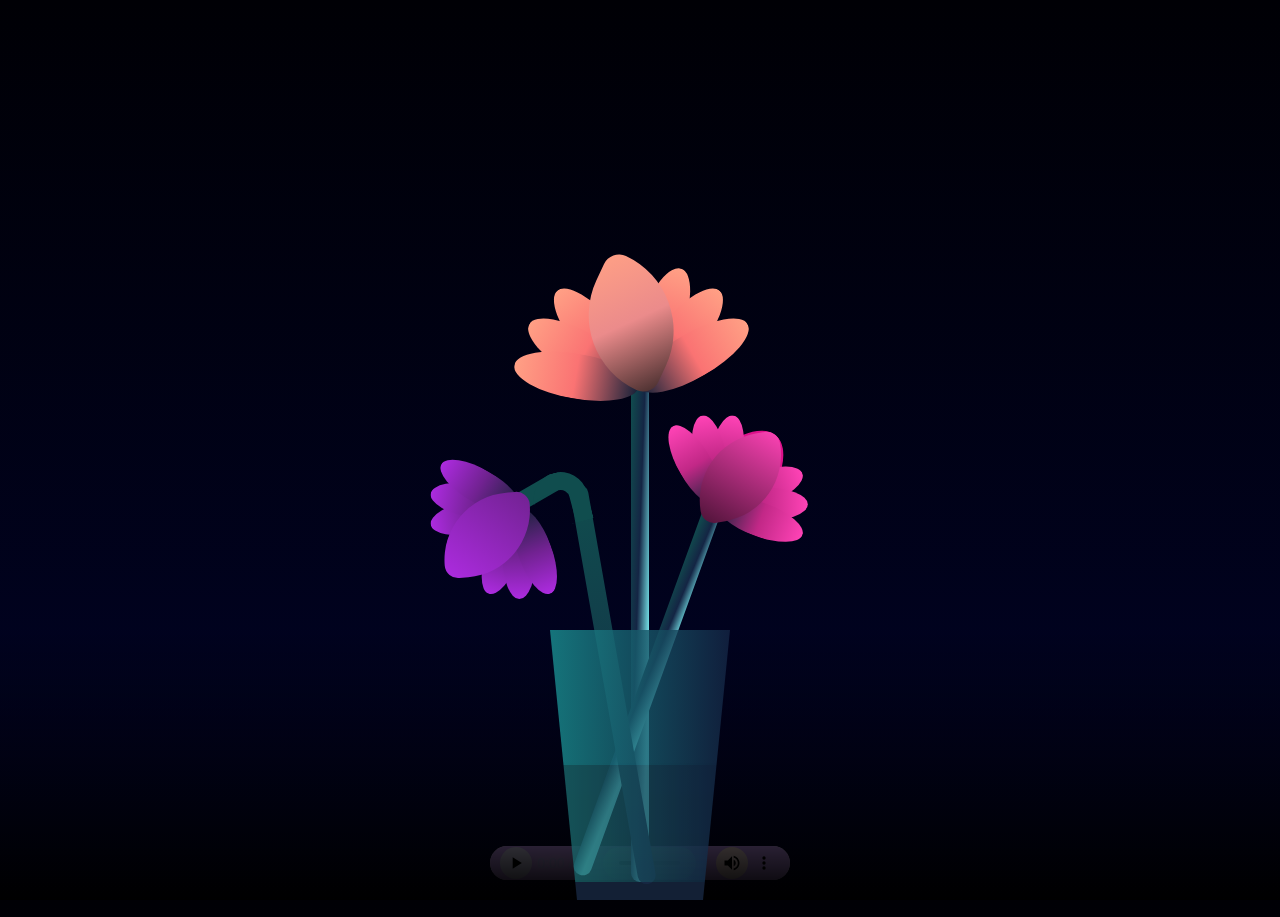
==== Press_glass.html @ f4d79b50 "Add files via upload" ====
<!DOCTYPE html>
<html lang="en">
    <audio autoplay controls> 
        <source src="Rokudenashi - Deep Down  ロクデナシ心の奥ピアノ  Piano.mp3">
            
    </audio>
<head>
    <meta charset="UTF-8">
    <title>Final page  ,press the flower</title>
    <link rel="stylesheet" href="./p3.CSS">
    <link href="style.css" rel="stylesheet">

</head>
<body>
    <div class="fade">
    
    </div>
    <div class="star-wars">
      <div class="text">
        <div class="title">
          <p>Finally,</p>
          <h1>Thanks</h1>
        </div>
        <p>Thank you very much for your time.</p>
        <p> Some how it feels like just yesterday we were strangers, and yet, somehow, you’ve become a part of my worldbringing light, warmth, and a brightness I never knew I was missing.</p>
        <br>You made my day.
        <br>Although it isn't that long but I owe you for many things .
        <p>I appreciate your attention from the past until now.</p>
        <br>Nothing gives me peace and comfort more than remembering I have someone like you.
        <p> And remember that I still one your side whenever you want. </p> 
        <br>
        <br>
        </p>
       
      </div>
    </div>
<div class="flower">
    <div class="f-wrapper">
        <div class="flower__line"></div>
        <div class="f">
            <div class="flower__leaf flower__leaf--1"></div>
            <div class="flower__leaf flower__leaf--2"></div>
            <div class="flower__leaf flower__leaf--3"></div>
            <div class="flower__leaf flower__leaf--4"></div>
            <div class="flower__leaf flower__leaf--5"></div>
            <div class="flower__leaf flower__leaf--6"></div>
            <div class="flower__leaf flower__leaf--7"></div>
            <div class="flower__leaf flower__leaf--8 flower__fall-down--yellow"></div>
        </div>
    </div>
    <div class="f-wrapper f-wrapper--2">
        <div class="flower__line"></div>
        <div class="f">
            <div class="flower__leaf flower__leaf--1"></div>
            <div class="flower__leaf flower__leaf--2"></div>
            <div class="flower__leaf flower__leaf--3"></div>
            <div class="flower__leaf flower__leaf--4"></div>
            <div class="flower__leaf flower__leaf--5"></div>
            <div class="flower__leaf flower__leaf--6"></div>
            <div class="flower__leaf flower__leaf--7"></div>
            <div class="flower__leaf flower__leaf--8 flower__fall-down--pink"></div>
        </div>
    </div>
    <div class="f-wrapper f-wrapper--3">
        <div class="flower__line"></div>
        <div class="f">
            <div class="flower__leaf flower__leaf--1"></div>
            <div class="flower__leaf flower__leaf--2"></div>
            <div class="flower__leaf flower__leaf--3"></div>
            <div class="flower__leaf flower__leaf--4"></div>
            <div class="flower__leaf flower__leaf--5"></div>
            <div class="flower__leaf flower__leaf--6"></div>
            <div class="flower__leaf flower__leaf--7"></div>
            <div class="flower__leaf flower__leaf--8 flower__fall-down--purple"></div>
        </div>
    </div>
    <div class="flower__glass"></div>
</div>
<script>
document.addEventListener("DOMContentLoaded", () => {
    const flower = document.querySelector(".flower");
    const starWarsText = document.querySelector(".star-wars");

    flower.addEventListener("click", () => {
        starWarsText.style.display = "flex"; // Ensure it's visible
        setTimeout(() => {
            starWarsText.style.visibility = "visible";
            starWarsText.style.opacity = "1";
        }, 50); // Small delay to allow display to take effect
    });
});

</script>
</body>
</html>
---- p3.CSS ----
*,
*::after,
*::before{
    padding: 0;
    margin: 0;
    box-sizing: border-box;
}
:root{
    --color-bg: linear-gradient(to top,#010329,#000005);
    --color-glass:linear-gradient(to left,#142544,#1a9092);
    --color-water:linear-gradient(to left,#142544,#1b6d6e);
}
body{
    opacity: 1;
    background-image:var(--color-bg);
    min-height: 100vh;
    display: flex;
    justify-content: center;
    align-items:flex-end;
    overflow: hidden;
    z-index: 10;
}

  
  .fade-in {
    animation: fadeIn 1s ease forwards;
  }


.flower{
    position: relative;
    cursor: pointer;}
    
.flower:hover{
    transform: scale(1.05);
        /* min-height: 40vh;
        display: flex;
        justify-content: center;
        align-items:flex-end;
        z-index: 10; */
}
.flower__glass{
    width:20vmin;
    height: 30vmin;
    background-image: var(--color-glass);
    clip-path: polygon(0 0, 100% 0, 85% 100%, 15% 100%);
    opacity: .8;
    position: relative;
    z-index: 10;
}
.flower__glass::after{
    content: '';
    position: absolute;
    bottom: 0;
    left: 0;
    background-color: #182843;
    width: 100%;
    height: 2vmin;
    z-index: 10;
}
.flower__glass::before{
    content: '';
    position: absolute;
    bottom: 0;
    left: 0;
    background-image: var(--color-water);
    width: 100%;
    height: 15vmin;
    z-index: 10;
}
.f-wrapper{
    position: absolute;
    left: 45%;
    bottom: 2vmin;
    z-index: 10;
}
.f-wrapper--2{
    left: 50%;
    bottom: 5%;
    transform-origin: 10% left;
    transform: rotate(20deg);
    z-index: 10;
}
.f-wrapper--3{
    left: 30%;
    bottom: 5%;
    transform-origin: 10% left;
    transform: rotate(-10deg);
    z-index: 10;
}
.f-wrapper--3 .flower__line{
    height: 45vmin;
    position: relative;
    z-index: 10;
}
.f-wrapper--3 .flower__line::after{
    content: '';
    position: absolute;
    left:0;
    top: 0;
    width: 6vmin;
    height: 6vmin;
    transform: translate(-69%,-30%) rotate(-5deg);
    border-radius:10vmin 10vmin 0 0;
    border: 2vmin solid  #104d4e;
    border-bottom: transparent;
    border-left: transparent;
    z-index: 10;
}
.f-wrapper--3 .flower__line::before{
    content: '';
    position: absolute;
    left:-40%;
    top: -1%;
    width: 6vmin;
    height: 2vmin;
    transform-origin: right;
    transform: translate(-100%,-80%) rotate(-20deg);
    background-color: #104d4e;
    border-radius: 2vmin;
    z-index: 10;
}
.f-wrapper--3 .flower__line{
    background-image: linear-gradient(to top,#142544,#104d4e);
    z-index: 10;
}
.f-wrapper--2 .flower__line{
    height: 45vmin;
    z-index: 10;
}
.f-wrapper--2 .f{
    transform: translateX(-50%) rotate(20deg);
    z-index: 10;
}
.f-wrapper--3 .f{
    transform: translate(-350%,-50%) rotate(-120deg);
    z-index: 10;
}
.f-wrapper--2 .flower__leaf:not(:first-child){
    width: 3.8vmin;
    height: 10vmin;
    background-image: linear-gradient(to bottom, #ff43b6 ,#c22887, #1a233a 99%);
    z-index: 10;
}
.f-wrapper--3 .flower__leaf:not(:first-child){
    width: 3.8vmin;
    height: 10vmin;
    background-image: linear-gradient(to bottom, #ad2be0 ,#712291, #1a233a 99%);
    z-index: 10;
}
.f-wrapper--3 .flower__leaf--1{
    width: 8vmin;
    height: 10vmin;
    bottom: 2vmin;
    background-color: #ad2be0;
    z-index: 10 ;
}
.f-wrapper--2 .flower__leaf--1{
    width: 8vmin;
    height: 10vmin;
    bottom: 2vmin;
    background-color: #de118b;
    z-index: 10 ;
}
.f-wrapper--2 .f .flower__leaf--8{
    width: 10vmin;
    height: 9vmin;
    bottom: 3vmin;
    left: -30%;
    transform: rotate(-50deg);
    background-image: linear-gradient(to left bottom, #ff43b6 ,#4d1337);;
    z-index: 10 ;
}
.f-wrapper--3 .f .flower__leaf--8{
    width: 10vmin;
    height: 9vmin;
    left: -10% !important;
    background-image: linear-gradient(to left bottom, #ad2be0 ,#712291);;
    z-index: 10 ;
}
.flower__line{
    width: 2vmin;
    height: 56vmin;
    background-image: linear-gradient(to left top,#82fdff 20%,#142544,#104d4e);
    border-radius: 4vmin;
    z-index: 10 ;
}
.f{
    position: absolute;
    top: 1vmin;
    left: 50%;
    transform: translateX(-50%) rotate(-10deg);
    width: 2vmin;
    height: 2vmin;
    z-index: 10 ;
}
.flower__leaf{
    position: absolute;
    left: 50%;
    bottom: 2vmin;
    transform: translateX(-50%);
    width: 5vmin;
    height: 14vmin;
    background-image: linear-gradient(to bottom, #ffa085 ,#fa7373, #1a233a 99%);
    clip-path: ellipse(50% 50% at 50% 50%);
    transform-origin: center bottom;
    animation: open-flower 2s 1s backwards;
    z-index: 10;
}
.flower__leaf--1{
    width: 10vmin;
    height: 12vmin;
    bottom: 3vmin;
    border-radius: 50% 50% 50% 50% / 80% 80% 20% 20%;
    background-color: #e24f5f;
    background-image: none;
    animation: open-flowe--middle  1.4s 1s backwards;
    z-index: 10;
}
.flower__leaf--2{
    transform: translateX(-50%) rotate(-30deg);
    z-index: 10;
}
.flower__leaf--3{
    transform: translateX(-50%) rotate(-50deg);
    z-index: 10;
}
.flower__leaf--4{
    transform: translateX(-50%) rotate(-70deg);
    z-index: 10;
}
.flower__leaf--5{
    transform: translateX(-50%) rotate(30deg);
    z-index: 10;
}
.flower__leaf--6{
    transform: translateX(-50%) rotate(50deg);
    z-index: 10;
}
.flower__leaf--7{
    transform: translateX(-50%) rotate(70deg);
    z-index: 10;
}
.flower__leaf--8{
    width: 13vmin;
    height: 11vmin;
    bottom: 6vmin;
    left: -30%;
    border-radius: none;
    clip-path: none;
    border-radius: 10vmin 2vmin 10vmin 2vmin;
    transform: rotate(-55deg);
    background-image: linear-gradient(to left bottom, #ffa085 ,#eb8b8b,#492f2f 98%);
    z-index: 10;
}
.flower__fall-down--yellow{
    animation: flower-fall-down-yellow  8s 1.2s linear forwards;
    z-index: 10;
}
.flower__fall-down--pink{
    animation: flower-fall-down-pink  5s 1.2s linear forwards;
    z-index: 10;
}
.flower__fall-down--purple{
    bottom: 4vmin;
    animation:flower-fall-down-purple  6s 1.2s linear forwards, flower-falling 6s 7.2s linear infinite;
    z-index: 10;
}
@keyframes open-flower{
        0%{
            transform:  translateX(-50%) rotate(0);
            z-index: 10;
        }
}
@keyframes open-flowe--middle {
    0%{
        opacity: 0;
        transform: translateX(-50%) scale(0);
        z-index: 10;
    }
}
@keyframes flower-fall-down-pink {
    0%{
        transform: rotate(-55deg);
        z-index: 10;
    }
    50%{
        transform: rotateX(-100deg);
        z-index: 10;
    }
    100%{
        transform:translate(2vmin,28vmin);
        z-index: 10;
    }
}
@keyframes flower-fall-down-yellow {
    0%{
        transform: rotate(-55deg);
        z-index: 10;
    }
    50%{
        bottom: 3vmin;
        transform: rotateX(-100deg);
        z-index: 10;
    }
    100%{
        transform:translate(2vmin,70vmin) rotate(150deg);
        z-index: 10;
    }
}
@keyframes flower-fall-down-purple {
    0%{
        transform: rotate(-50deg);
        z-index: 10;
    }
    25%{
        bottom: 1vmin ;
        transform: rotateX(-100deg);
        perspective: 0px;
        z-index: 10;
    }
    50%{
        perspective: 0px;
        transform:translate(-30vmin,2vmin) rotate(90deg);
        z-index: 10;
    }
    75%{
        perspective: 0px;
        transform:translate(-34vmin,-2vmin);
        z-index: 10;
    }
    100%{
        transform-origin: center;
        transform:translate(-34vmin,-2vmin) rotateY(-80deg) rotateX(35deg);
        z-index: 10;
    }
}
@keyframes flower-falling {
    0%,100%{
        transform-origin: center;
        transform:translate(-34vmin,-2vmin) rotateY(-80deg) rotateX(35deg);
        z-index: 10;
    }
    25%{
        transform-origin: center;
        transform:translate(-34.4vmin,-2vmin) rotateY(-84deg) rotateX(35deg);
        z-index: 10;
    }
    50%{
        transform-origin: center;
        transform:translate(-32vmin,-4.2vmin) rotateY(-80deg) rotateX(35deg);
        z-index: 10;
    }
    75%{
        transform-origin: center;
        transform:translate(-36vmin,1.1vmin) rotateY(-80deg) rotateX(35deg);
        z-index: 10;
    }
}
audio{
    
    padding: 10px 0px;
    border-radius: 8px
}
audio{
    position: absolute;
    align-items: center;
    bottom: 10px;
    
}
audio::-webkit-media-controls-panel{
    background-color: rgb(205, 160, 255);
}
audio::-webkit-media-controls-play-button{
    background-color: rgb(227, 223, 255);
    border-radius: 50%;
}
audio::-webkit-media-controls-current-time-display{
    color: #bab9fc;
}
audio::-webkit-media-controls-time-remaining-display{
    color: #bab9fc;
}
audio::-webkit-media-controls-timeline{
    border-radius: 40px;
    background-color: rgb(201, 244, 255);
}
audio::-webkit-media-controls-volume-slider{
    background-color: rgb(255, 212, 242);
    border-radius: 50px;
    padding-left: 10px;
    padding-right: 10px;
}
audio::-webkit-media-controls-mute-button{
    background-color: rgb(255, 228, 228);
    border-radius: 50%;
}
---- style.css ----
body {
  width: 100%;
  height: 100%;
  overflow: hidden;
  background-color: #000;
  z-index: 1;
}

.fade-in {
  animation: fadeIn 1s ease forwards;
}

.star-wars {
  display: none; /* Initially hidden */
  justify-content: center;
  align-items: center;
  height: 800px;
  perspective: 800px;
  color: #ffffff;
  font-family: 'Pathway Gothic One', sans-serif;
  font-size: 300%;
  font-weight: 600;
  letter-spacing: 6px;
  line-height: 150%;
  text-align: justify;
  
  opacity: 0;
  visibility: hidden;
  transition: opacity 2s ease-in-out, visibility 2s; /* Smooth fade-in */

  z-index: 1;
}


.text {
  position: relative;
  top: -100px;
  transform-origin: 20% 100%;
  animation: text 100s linear forwards;
  z-index: 1;
}

@keyframes text {
  0% {
    top: 0;
    transform: rotateX(20deg) translateZ(0);
    z-index: 1;
  }
  100% {
    top: -6000px;
    transform: rotateX(25deg) translateZ(-2500px);
    z-index: 1;
  }
}
/* 
.fade {
  position: absolute;
  width: 100%;
  min-height: 60vh;
  top: -100px;
  background-image: linear-gradient(0deg 75% transparent black);
  z-index: 1;
}  */
.fade {
  position: absolute;
  bottom: 0;
  width: 100%;
  height: 30vh;
  background: linear-gradient(to top, black, transparent);
}
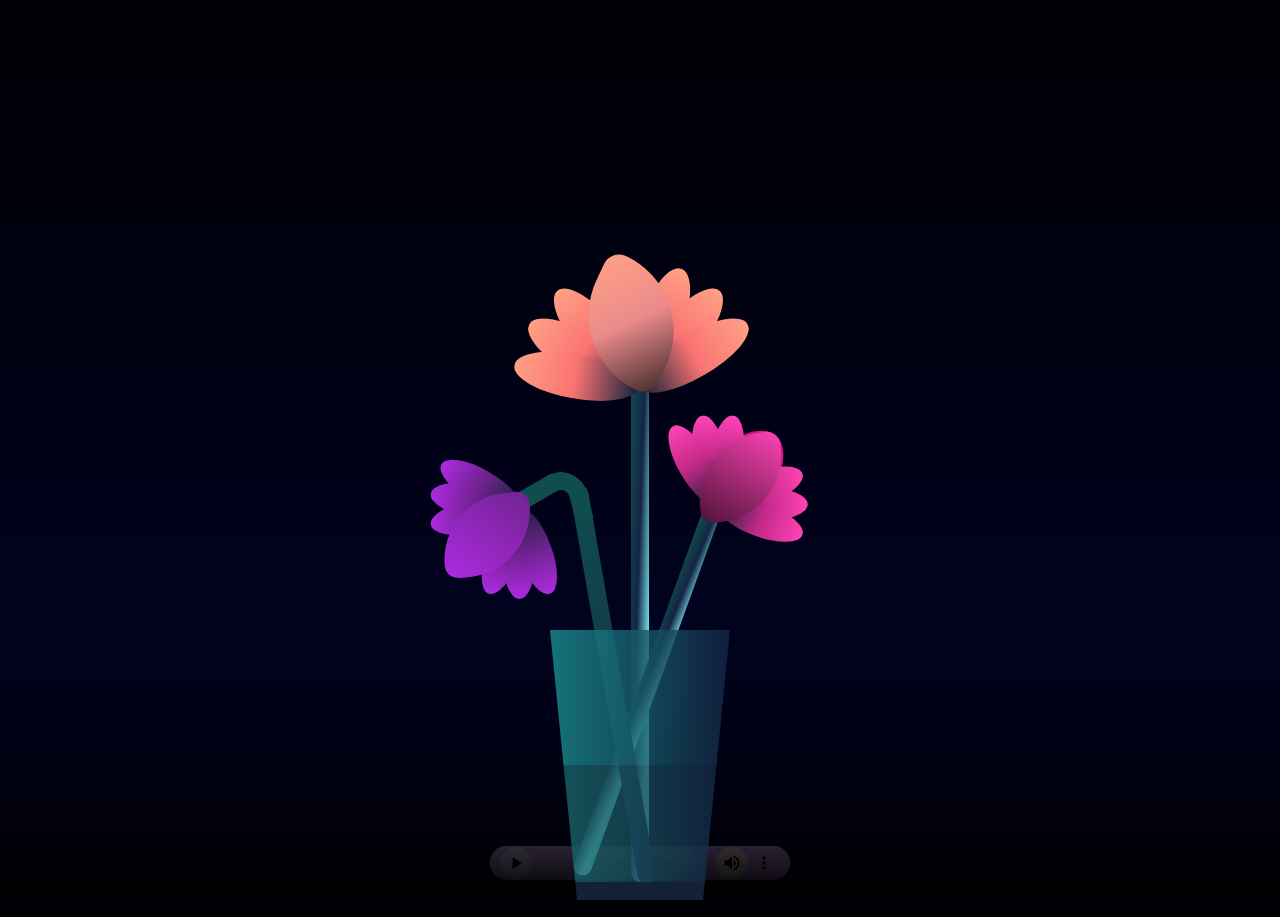
==== commit e863e061: "Update Press_glass.html" ====
--- a/Press_glass.html
+++ b/Press_glass.html
@@ -29,7 +29,7 @@
         <br>Nothing gives me peace and comfort more than remembering I have someone like you.
         <p> And remember that I still one your side whenever you want. </p> 
         <br>
-        <br>
+        <br>Finally , Thank you for being my friend.
         </p>
        
       </div>
@@ -92,4 +92,4 @@
 
 </script>
 </body>
-</html> +</html> 
--- a/style.css
+++ b/style.css
@@ -14,7 +14,7 @@
   display: none; /* Initially hidden */
   justify-content: center;
   align-items: center;
-  height: 800px;
+  height: 100px;
   perspective: 800px;
   color: #ffffff;
   font-family: 'Pathway Gothic One', sans-serif;
@@ -34,8 +34,8 @@
 
 .text {
   position: relative;
-  top: -100px;
-  transform-origin: 20% 100%;
+  top: -120px;
+  transform-origin: 50% 100%;
   animation: text 100s linear forwards;
   z-index: 1;
 }
@@ -67,4 +67,4 @@
   width: 100%;
   height: 30vh;
   background: linear-gradient(to top, black, transparent);
-} +} 
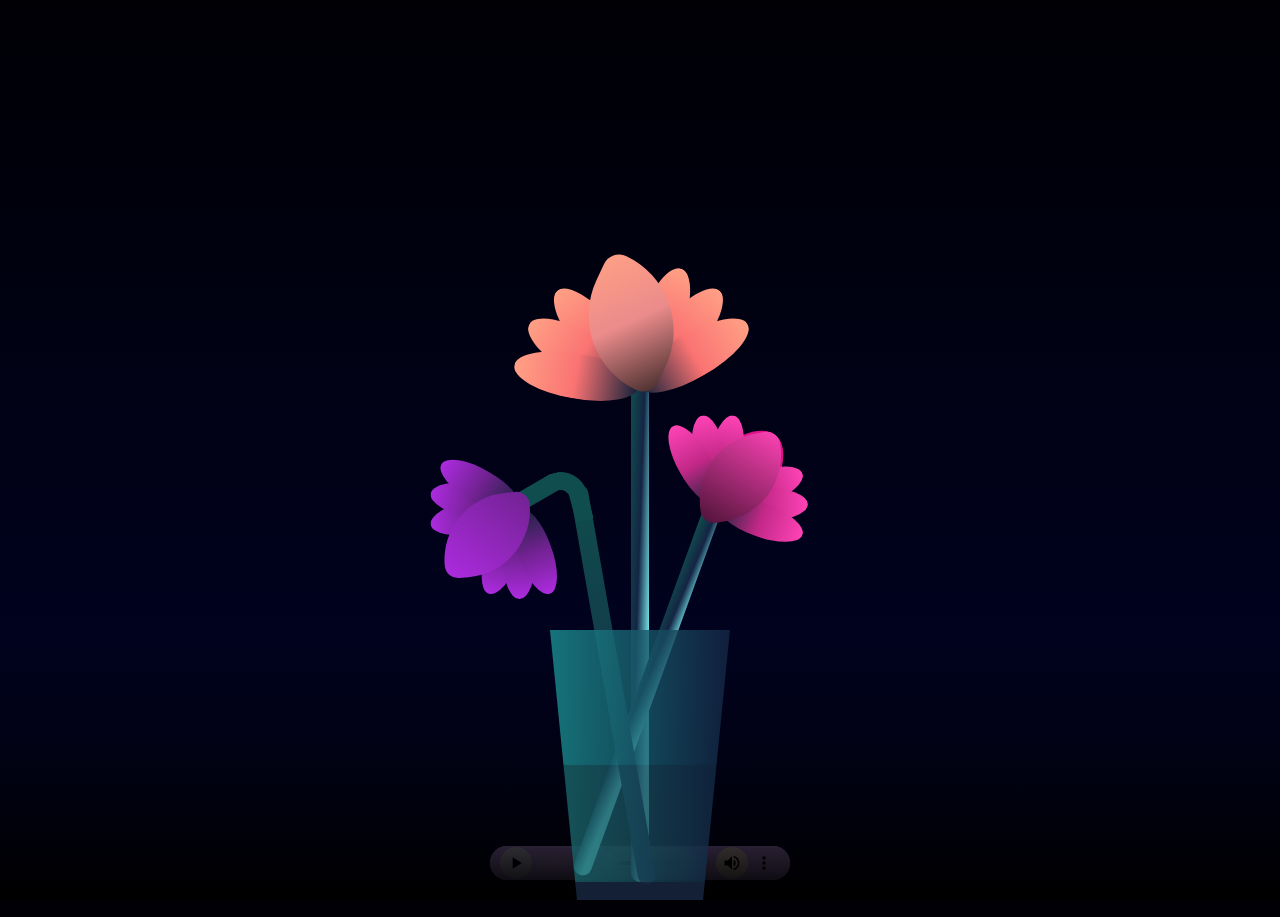
==== commit cf30b949: "Update Press_glass.html" ====
--- a/Press_glass.html
+++ b/Press_glass.html
@@ -18,7 +18,7 @@
     <div class="star-wars">
       <div class="text">
         <div class="title">
-          <p>Finally,</p>
+          <p>Hello,</p>
           <h1>Thanks</h1>
         </div>
         <p>Thank you very much for your time.</p>
--- a/style.css
+++ b/style.css
@@ -14,8 +14,8 @@
   display: none; /* Initially hidden */
   justify-content: center;
   align-items: center;
-  height: 100px;
-  perspective: 800px;
+  height: 10px;
+  perspective: 750px;
   color: #ffffff;
   font-family: 'Pathway Gothic One', sans-serif;
   font-size: 300%;
@@ -36,7 +36,7 @@
   position: relative;
   top: -120px;
   transform-origin: 50% 100%;
-  animation: text 100s linear forwards;
+  animation: text 200s linear forwards;
   z-index: 1;
 }
 
